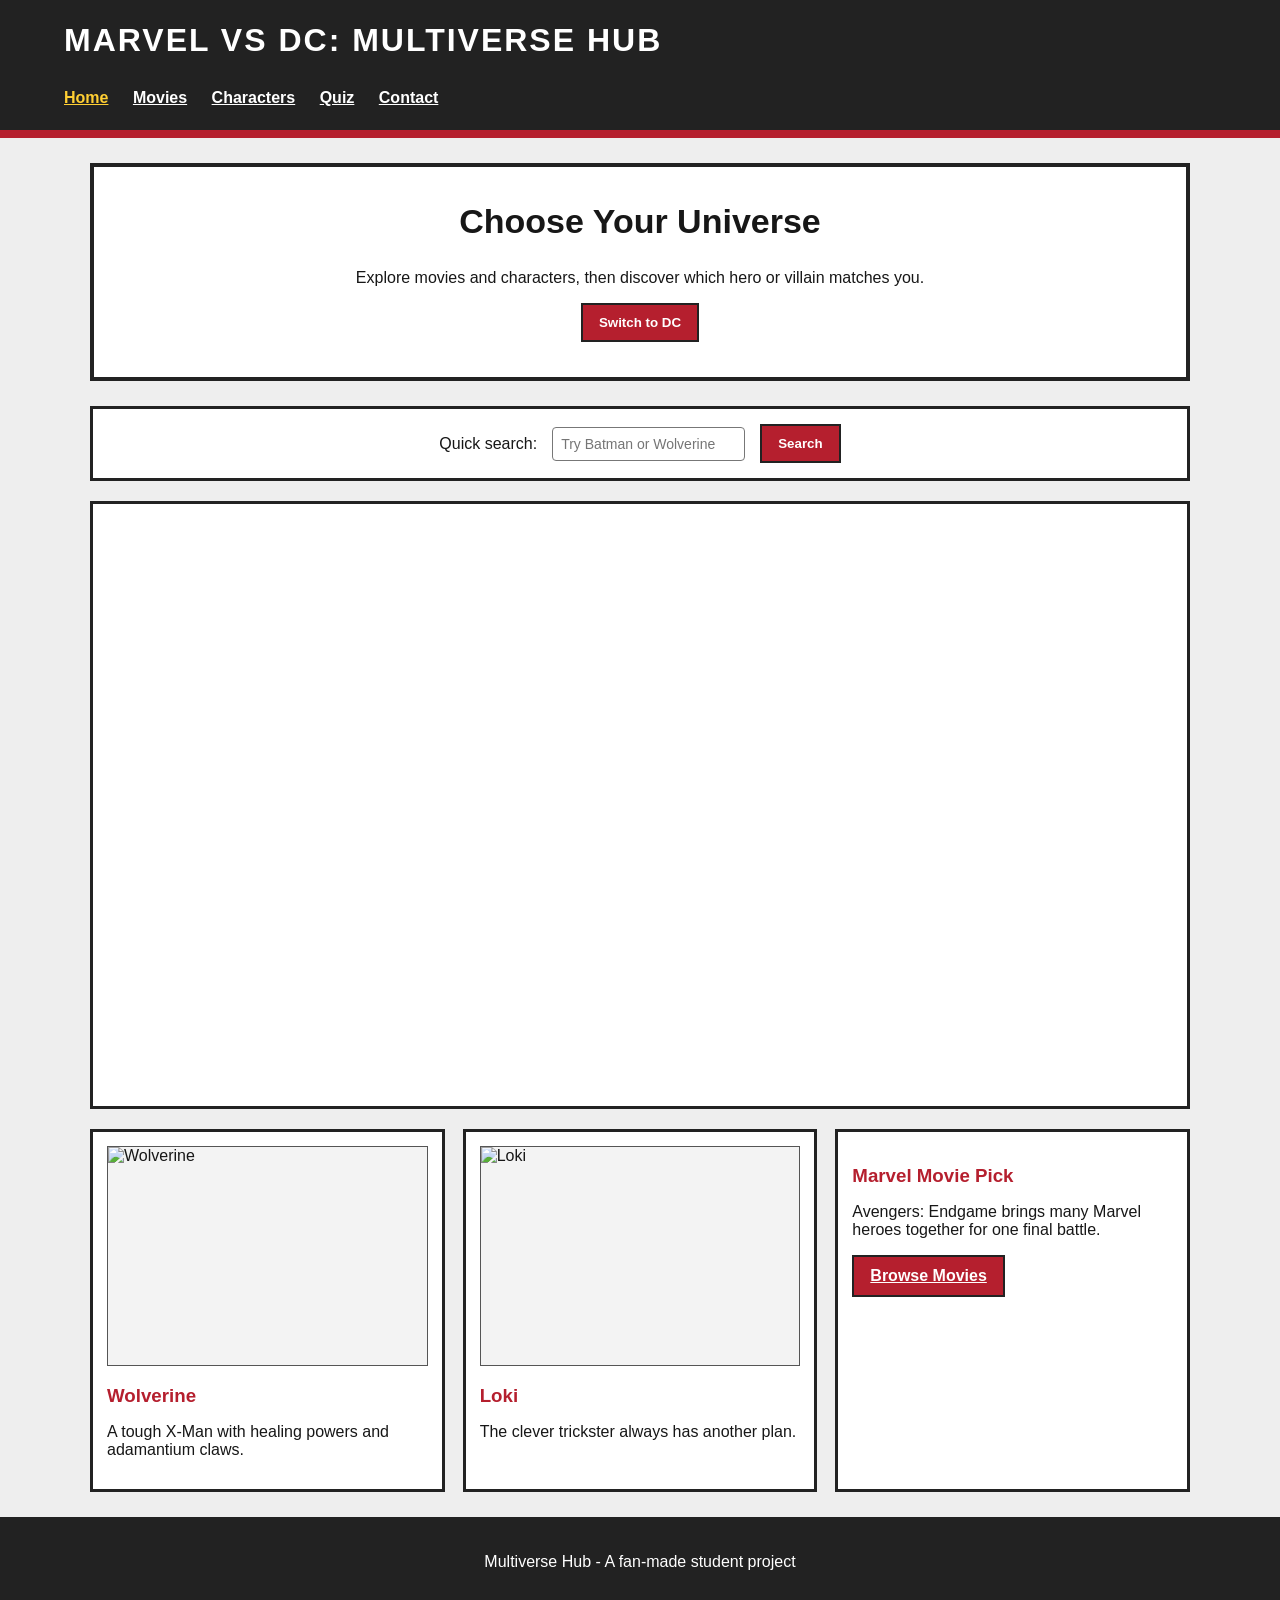
==== index.html @ 8f4688c9 "Add files via upload" ====
<!DOCTYPE html>
<html lang="en">

    <head>
        <meta charset="UTF-8">
        <meta name="viewport" content="width=device-width, initial-scale=1.0">
        <title>Multiverse Hub - Home</title>
        <link rel="stylesheet" href="style.css">
    </head>

    <body>
        <header>
            <h1 id="site-title">Marvel vs DC: Multiverse Hub</h1>
            <nav>
                <a class="active" href="index.html">Home</a>
                <a href="movies.html">Movies</a>
                <a href="characters.html">Characters</a>
                <a href="quiz.html">Quiz</a>
                <a href="contact.html">Contact</a>
            </nav>
        </header>


        <main>

            <!-- This is where our main content goes. Marvel vs DC - Multiverse Hub -->
            <section class="hero">
                <h2>Choose Your Universe</h2>
                <p>Explore movies and characters, then discover which hero or villain matches you.</p>
                <button id="theme-button">Switch to DC</button>
            </section>

            <section class="controls">
                <label for="home-search">Quick search:</label>
                <input id="home-search" type="text" placeholder="Try Batman or Wolverine">
                <button id="search-button">Search</button>
            </section>

            <section class="video-container">
                <iframe width="1013" height="570" src="https://www.youtube.com/embed/uRp-gmlPn00" title="Top 10 Best DC and Marvel Crossovers" frameborder="0" allow="accelerometer; autoplay; clipboard-write; encrypted-media; gyroscope; picture-in-picture; web-share" referrerpolicy="strict-origin-when-cross-origin" allowfullscreen></iframe>
            </section>

            <!-- The section ids remain consistent across both themes -->
            <section id="featured" class="card-grid">

                <article class="card">
                    <img id="feature-image-one" src="images/Wolverine.png" alt="Wolverine">
                    <h3 id="feature-name-one">Wolverine</h3>
                    <p id="feature-text-one">A tough X-Man with healing powers and adamantium claws.</p>
                </article>

                <article class="card">
                    <img id="feature-image-two" src="images/Loki.png" alt="Loki">
                    <h3 id="feature-name-two">Loki</h3>
                    <p id="feature-text-two">The clever trickster always has another plan.</p>
                </article>

                <article class="card">
                    <h3 id="movie-title">Marvel Movie Pick</h3>
                    <p id="movie-text">Avengers: Endgame brings many Marvel heroes together for one final battle.</p>
                    <a class="button" href="movies.html">Browse Movies</a>
                </article>

            </section>

        </main> 

        <footer>
            <p>Multiverse Hub - A fan-made student project</p>
        </footer>

        <!-- Our Inline scripts. This is we put some JS code to sort characters -->
        <script>
            var dcMode = false;
            var themeButton = document.querySelector("#theme-button");

            function changeTheme() {
                dcMode = !dcMode;
                if (dcMode) {
                    document.body.className = "dc-theme";
                    themeButton.innerHTML = "Switch to Marvel";
                    document.querySelector("#feature-image-one").src = "images/batman.png";
                    document.querySelector("#feature-image-one").alt = "Batman";
                    document.querySelector("#feature-name-one").innerHTML = "Batman";
                    document.querySelector("#feature-text-one").innerHTML = "Gotham's detective relies on courage, skill and preparation.";
                    document.querySelector("#feature-image-two").src = "images/wonder-woman.jpg";
                    document.querySelector("#feature-image-two").alt = "Wonder Woman";
                    document.querySelector("#feature-name-two").innerHTML = "Wonder Woman";
                    document.querySelector("#feature-text-two").innerHTML = "An Amazon hero who fights for truth and justice.";
                    document.querySelector("#movie-title").innerHTML = "DC Movie Pick";
                    document.querySelector("#movie-text").innerHTML = "The Dark Knight follows Batman as he faces the Joker in Gotham.";
                } else {
                    location.reload();
                }
            }

            function searchSite() {
                var word = document.querySelector("#home-search").value.toLowerCase();
                if (word == "batman" || word == "wolverine" || word == "joker" || word == "loki") {
                    window.location.href = "characters.html?search=" + word;
                } else if (word == "") {
                    alert("Please enter a movie or character.");
                } else {
                    window.location.href = "movies.html?search=" + word;
                }
            }

            themeButton.addEventListener("click", changeTheme);
            document.querySelector("#search-button").addEventListener("click", searchSite);
        </script>

    </body>

    </html>
---- style.css ----
/* Global Styles - Applicable across pages */

* {
	box-sizing: border-box;
}

body {
	margin: 0;
	font-family: Arial, sans-serif;
	min-height: 100vh;
	background-color: #eeeeee;
	background-image: url("images/background.avif");
	background-repeat: repeat;
	background-size: auto;
	background-attachment: fixed;
	background-position: top left;
	color: #171717;
}


/* All headers and navigations */

header {
	background: #222222;
	color: white;
	border-bottom: 8px solid #b51f2e;
}

#site-title {
	margin: 0;
	padding: 22px 5%;
	text-transform: uppercase;
	letter-spacing: 2px;
}

nav {
	padding: 0 5% 15px;
}

nav a {
	color: white;
	display: inline-block;
	margin-right: 20px;
	padding: 8px 0;
	font-weight: bold;
}

nav a:hover,
.active {
	color: #ffcf33;
}


/* Layout Helpers / Panels - Use the selector to change the colours */

main {
	width: 90%;
	max-width: 1100px;
	margin: 25px auto;
	min-height: 70vh;
}

.movies-page main {
	width: 90%;
	max-width: 1100px;
	margin: 25px auto;
}

.movies-page .card-grid {
	grid-template-columns: repeat(3, 1fr);
}

.hero {
	background: white;
	border: 4px solid #222;
	padding: 35px;
	margin-bottom: 25px;
	text-align: center;
}

.hero h2 {
	font-size: 34px;
	margin-top: 0;
}


/* Button and conteol settings. Should we change this since it's Marvel colours? */

.button,
button {
	background: #b51f2e;
	color: white;
	border: 2px solid #222;
	padding: 10px 16px;
	font-weight: bold;
	cursor: pointer;
	display: inline-block;
}

/*.button:hover,
button:hover {
	background: #222;
}
*/

.controls {
	background: white;
	border: 3px solid #222;
	padding: 15px;
	margin-bottom: 20px;
	display: flex;
	gap: 12px;
	flex-wrap: wrap;
}

input,
select,
textarea {
	border: 2px solid #555;
	padding: 9px;
	font-size: 16px;
}

.video-container {
	background: white;
	border: 3px solid #222;
	padding: 16px;
	margin-bottom: 20px;
	display: flex;
	justify-content: center;
	align-items: center;
}

.video-container iframe {
	width: 100%;
	max-width: 1013px;
	height: auto;
	aspect-ratio: 1013 / 570;
	border: 0;
}


/* Grids / Card / Grid Cards and such */

.card-grid {
	display: grid;
	grid-template-columns: repeat(3, 1fr);
	gap: 18px;
}

.card {
	background: white;
	border: 3px solid #222;
	padding: 14px;
	overflow: hidden;
}

.card img {
	width: 100%;
	max-width: 100%;
	height: 220px;
	object-fit: contain;
	object-position: center;
	display: block;
	background: #f3f3f3;
	border: 1px solid #555;
}

.card h3 {
	color: #b51f2e;
	margin-bottom: 6px;
}

.tag {
	background: #222;
	color: white;
	padding: 4px 7px;
	display: inline-block;
}

.details {
	border-top: 2px solid #aaa;
	margin-top: 10px;
	padding-top: 10px;
}

/* Space above the movie/character detail buttons so they don't sit flush to content. Challenge 1001 we had encountered */
.detail-button {
	margin-top: 12px;
}


/* The themed variations. Hide the container border here */

.dc-theme header {
	border-color: #1769aa;
}

.dc-theme .button,
.dc-theme button {
	background: #1769aa;
}

.dc-theme .card h3 {
	color: #1769aa;
}


/* Panels and layout settings */

.two-column {
	display: grid;
	grid-template-columns: 1fr 1fr;
	gap: 20px;
}

.panel {
	background: white;
	border: 3px solid #222;
	padding: 20px;
}


/* quizzzz page. Should we make it fancy? */

.quiz-question {
	background: white;
	border: 3px solid #222;
	padding: 15px;
	margin-bottom: 15px;
}

.quiz-question label {
	display: block;
	margin: 9px 0;
}

#result-box {
	background: #fff4bf;
	border: 4px solid #222;
	padding: 20px;
	margin-top: 20px;
	text-align: center ;
}

#result-box img {
	max-width: 260px;
	width: 100%;
	height: auto;
	object-fit: contain;
	border: 3px solid #222;
}


/* Contact form -  */

.contact-form label {
	font-weight: bold;
	display: block;
	margin-top: 14px;
}

.contact-form input,
.contact-form textarea,
.contact-form select {
	width: 100%;
}

.message {
	font-weight: bold;
	padding: 12px;
	border: 2px solid #222;
	margin-top: 15px;
}


/* footer */

footer {
	background: #222;
	color: white;
	text-align: center ;
	padding: 20px;
}

/* this is for the ligning controls row using established flex direction layouts */
.controls {
    display: flex;
    flex-direction: row;
    gap: 15px;
    justify-content: center;
    align-items: center;
    padding: 15px;
    flex-wrap: wrap; /* Keeps it responsive on smaller laptop views */
}

/* this is for explicit size standard rule overrides for new select box elements */
.controls select, .controls input {
    padding: 8px;
    font-size: 14px;
    border: 1px solid #777;
    border-radius: 4px;
}

.meta-info {
    margin: 4px 0;
    font-size: 0.9em;
    color: #444;
}

.card.favorited {
    background-color: #fffde6 !important;
    border: 2px solid #ffd700 !important;
}

.fav-btn {
    background-color: #f0f0f0;
    border: 1px solid #ccc;
    color: #000000 !important; 
    padding: 6px 12px;
    cursor: pointer;
    border-radius: 4px;
    margin: 10px 0;
    display: block;
    font-size: 0.85em;
    transition: background-color 0.2s;
}

.fav-btn:hover {
    background-color: #e5e5e5;
}

.bio-details summary {
    cursor: pointer;
    font-weight: bold;
    margin-top: 8px;
    color: #0066cc;
    outline: none;
}

.bio-details[open] .anim-text {
    animation: slideFadeInEffect 0.4s ease-out forwards;
}

@keyframes slideFadeInEffect {
    0% {
        opacity: 0;
        transform: translateY(-6px);
    }
    100% {
        opacity: 1;
        transform: translateY(0);
    }
}

/* Responsive design - let's make it mobile-friendly. Media queries learned here: https://www.w3schools.com/css/css_rwd_mediaqueries.asp */

@media (max-width: 800px) {
	.card-grid {
		grid-template-columns: repeat(2, 1fr);
	}

	.two-column {
		grid-template-columns: 1fr;
	}
}

@media (max-width: 520px) {
	.card-grid {
		grid-template-columns: 1fr;
	}

	nav a {
		display: block;
	}

	.hero {
		padding: 20px;
	}
}
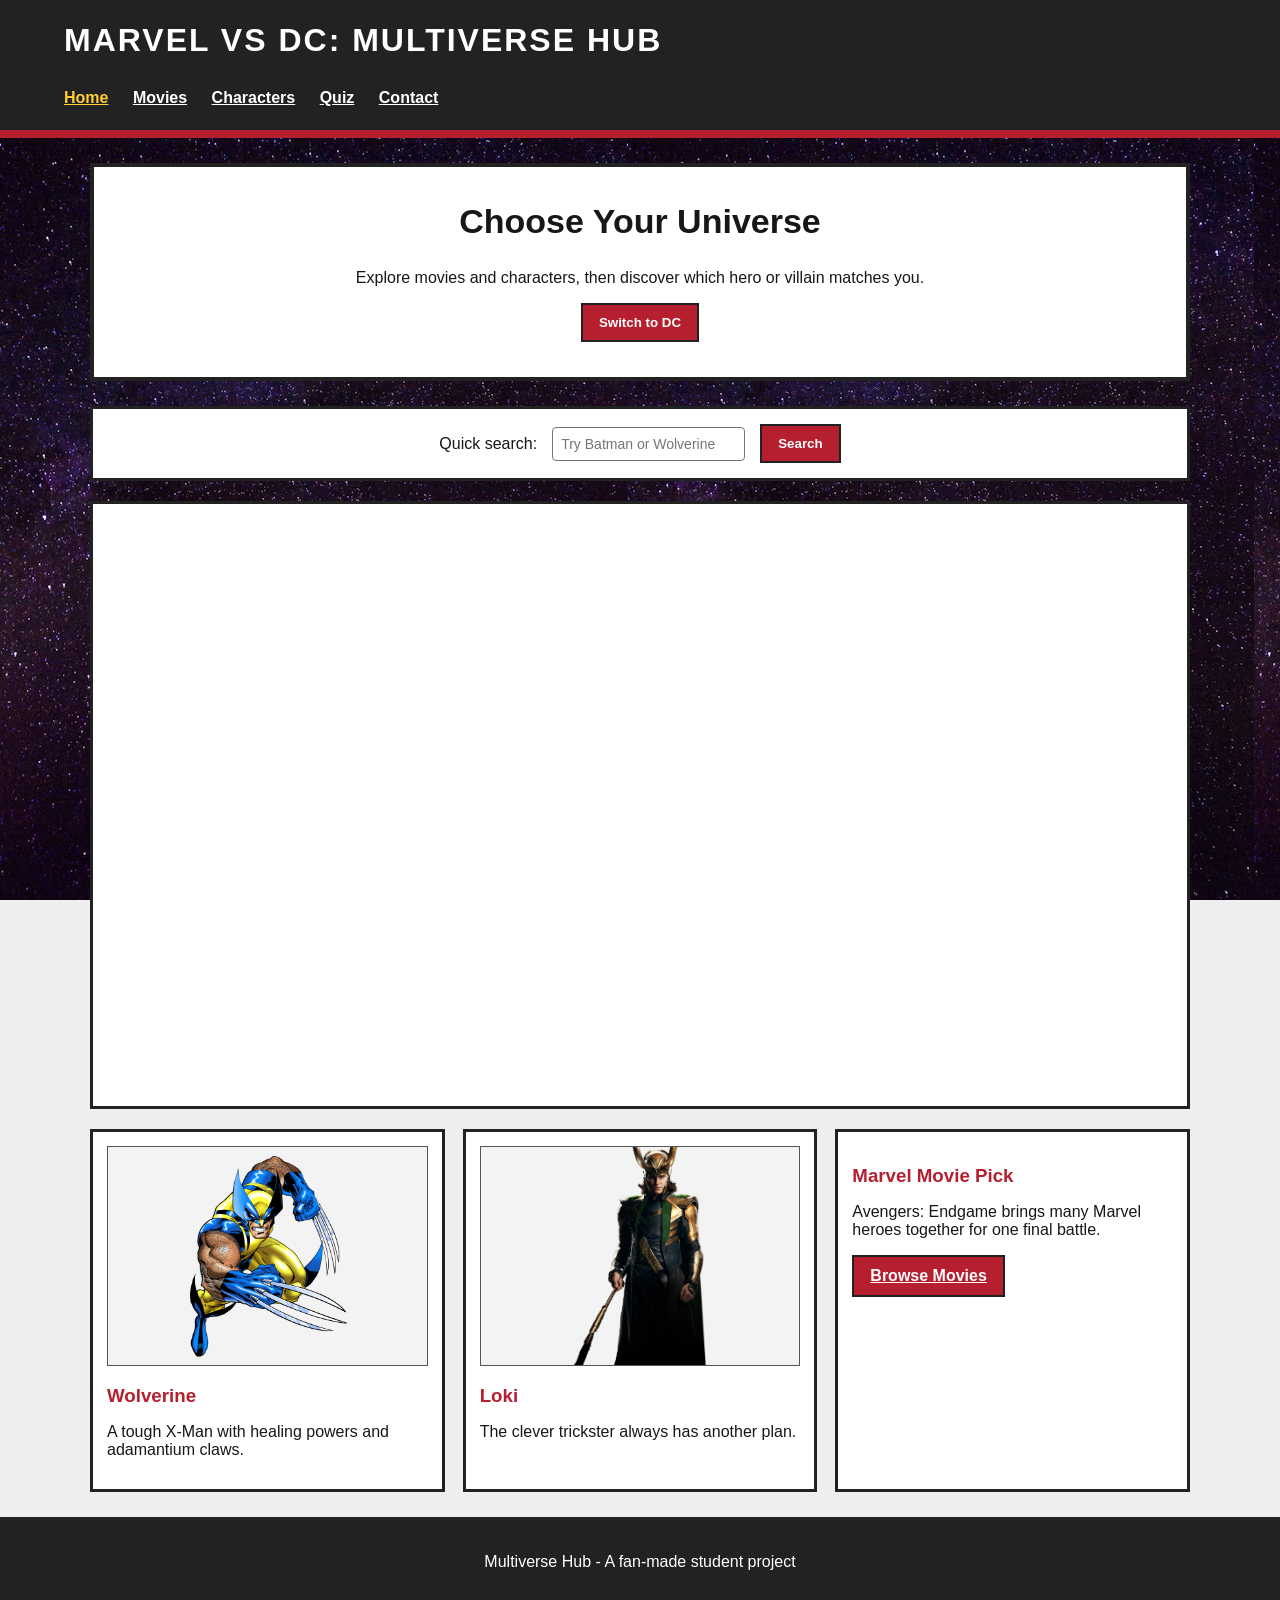
==== commit 7b29978f: "Swapped images and HTML Text" ====
--- a/index.html
+++ b/index.html
@@ -83,7 +83,7 @@
                     document.querySelector("#feature-image-one").alt = "Batman";
                     document.querySelector("#feature-name-one").innerHTML = "Batman";
                     document.querySelector("#feature-text-one").innerHTML = "Gotham's detective relies on courage, skill and preparation.";
-                    document.querySelector("#feature-image-two").src = "images/wonder-woman.jpg";
+                    document.querySelector("#feature-image-two").src = "images/Wonderwoman.png";
                     document.querySelector("#feature-image-two").alt = "Wonder Woman";
                     document.querySelector("#feature-name-two").innerHTML = "Wonder Woman";
                     document.querySelector("#feature-text-two").innerHTML = "An Amazon hero who fights for truth and justice.";
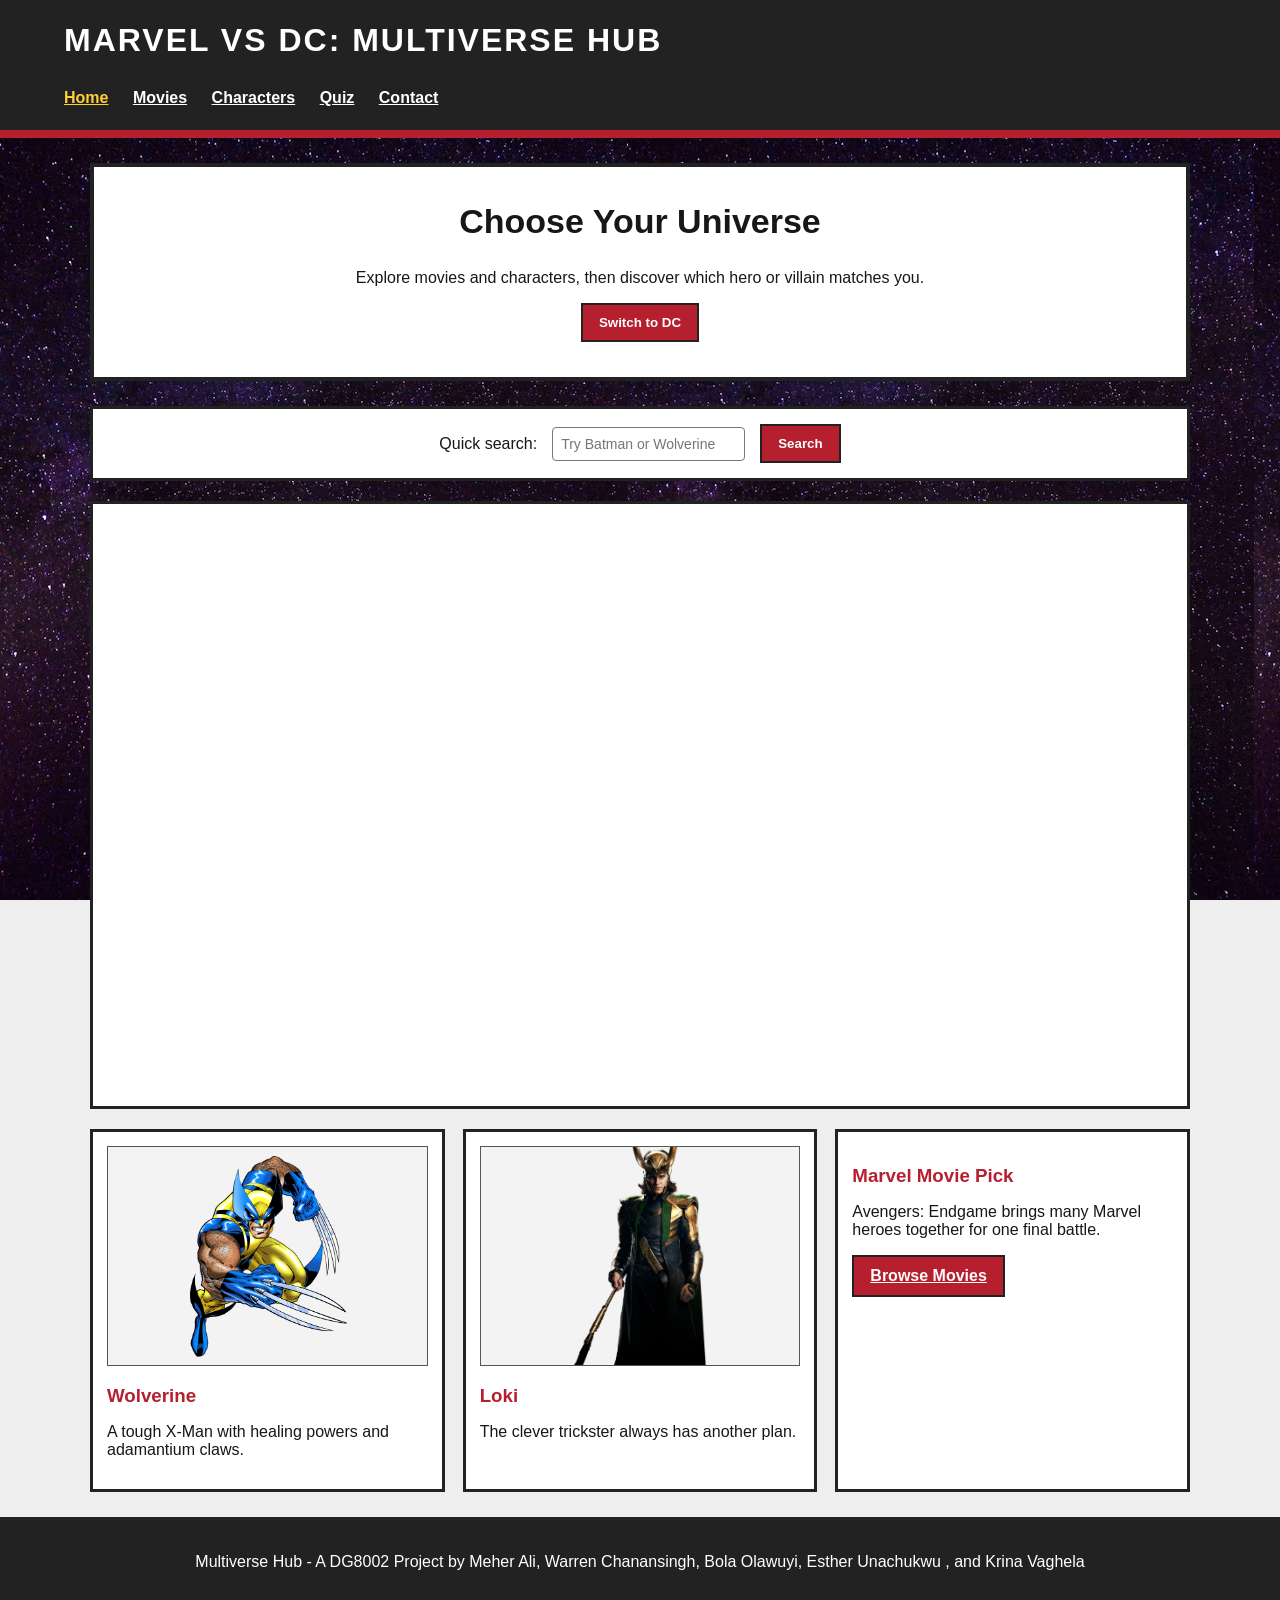
==== commit 25533c10: "html updates - textual energy" ====
--- a/index.html
+++ b/index.html
@@ -66,7 +66,8 @@
         </main> 
 
         <footer>
-            <p>Multiverse Hub - A fan-made student project</p>
+            <p>Multiverse Hub - A DG8002 Project by Meher Ali, Warren Chanansingh, Bola Olawuyi, Esther Unachukwu
+				, and Krina Vaghela</p>
         </footer>
 
         <!-- Our Inline scripts. This is we put some JS code to sort characters -->
